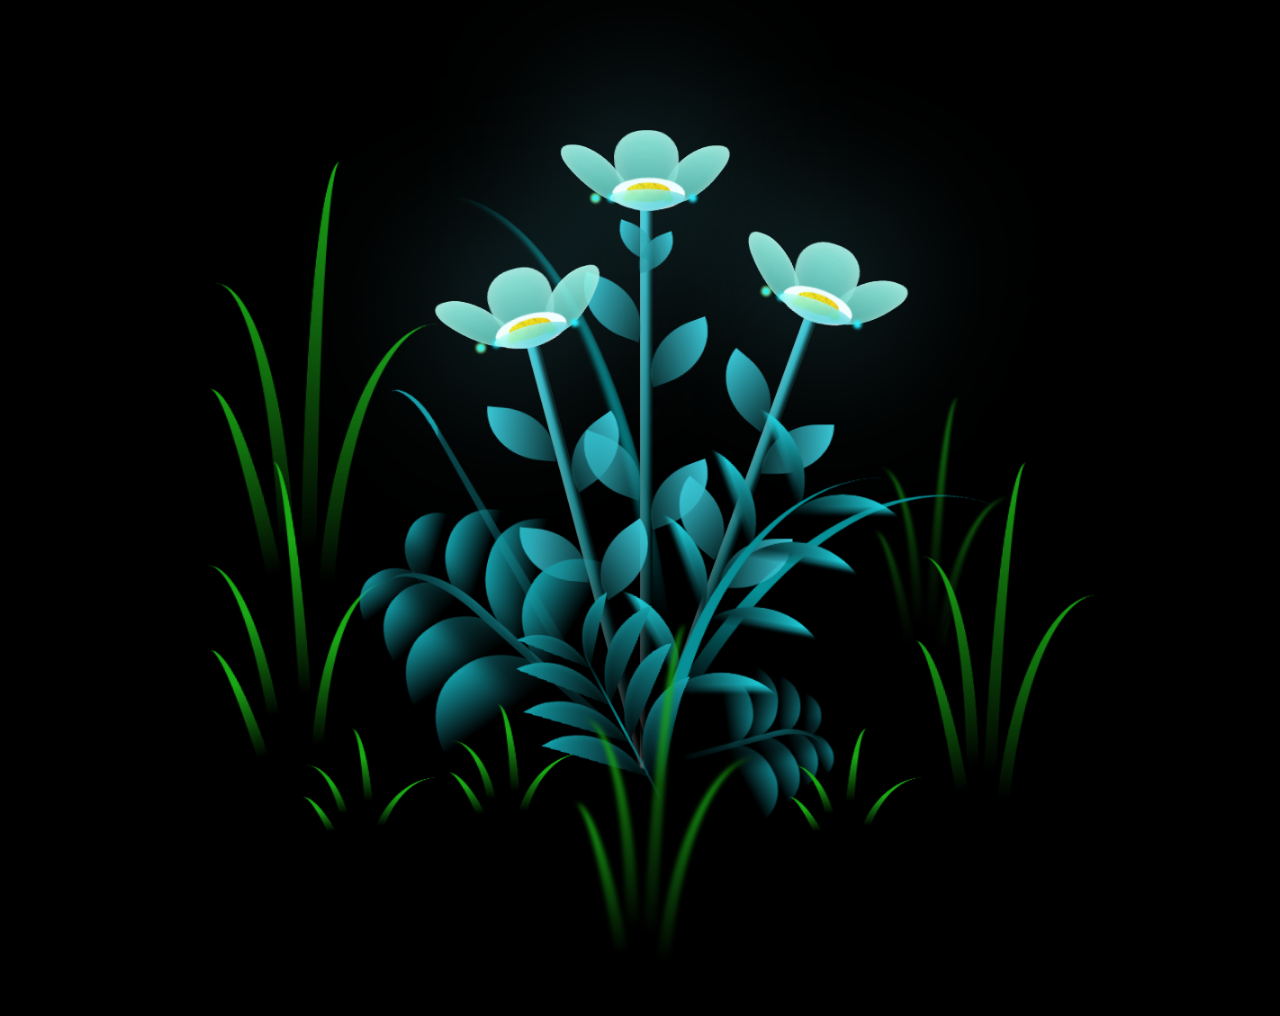
==== index.html @ 43395704 "Add files via upload" ====
<!DOCTYPE html>
<html lang="en">
<head>
    <meta charset="UTF-8">
    <meta http-equiv="X-UA-Compatible" content="IE=edge">
    <meta name="viewport" content="width=device-width, initial-scale=1.0">
    <link rel="stylesheet" href="style.css">
    <script src="main.js" type="text/javascript"></script><title>Flowers</title>
</head>
    
<body class="not-loaded">
    <div class="night"></div>
    <div class="flowers">
      <div class="flower flower--1">
        <div class="flower__leafs flower__leafs--1">
          <div class="flower__leaf flower__leaf--1"></div>
          <div class="flower__leaf flower__leaf--2"></div>
          <div class="flower__leaf flower__leaf--3"></div>
          <div class="flower__leaf flower__leaf--4"></div>
          <div class="flower__white-circle"></div>
  
          <div class="flower__light flower__light--1"></div>
          <div class="flower__light flower__light--2"></div>
          <div class="flower__light flower__light--3"></div>
          <div class="flower__light flower__light--4"></div>
          <div class="flower__light flower__light--5"></div>
          <div class="flower__light flower__light--6"></div>
          <div class="flower__light flower__light--7"></div>
          <div class="flower__light flower__light--8"></div>
  
        </div>
        <div class="flower__line">
          <div class="flower__line__leaf flower__line__leaf--1"></div>
          <div class="flower__line__leaf flower__line__leaf--2"></div>
          <div class="flower__line__leaf flower__line__leaf--3"></div>
          <div class="flower__line__leaf flower__line__leaf--4"></div>
          <div class="flower__line__leaf flower__line__leaf--5"></div>
          <div class="flower__line__leaf flower__line__leaf--6"></div>
        </div>
      </div>
  
      <div class="flower flower--2">
        <div class="flower__leafs flower__leafs--2">
          <div class="flower__leaf flower__leaf--1"></div>
          <div class="flower__leaf flower__leaf--2"></div>
          <div class="flower__leaf flower__leaf--3"></div>
          <div class="flower__leaf flower__leaf--4"></div>
          <div class="flower__white-circle"></div>
  
          <div class="flower__light flower__light--1"></div>
          <div class="flower__light flower__light--2"></div>
          <div class="flower__light flower__light--3"></div>
          <div class="flower__light flower__light--4"></div>
          <div class="flower__light flower__light--5"></div>
          <div class="flower__light flower__light--6"></div>
          <div class="flower__light flower__light--7"></div>
          <div class="flower__light flower__light--8"></div>
  
        </div>
        <div class="flower__line">
          <div class="flower__line__leaf flower__line__leaf--1"></div>
          <div class="flower__line__leaf flower__line__leaf--2"></div>
          <div class="flower__line__leaf flower__line__leaf--3"></div>
          <div class="flower__line__leaf flower__line__leaf--4"></div>
        </div>
      </div>
  
      <div class="flower flower--3">
        <div class="flower__leafs flower__leafs--3">
          <div class="flower__leaf flower__leaf--1"></div>
          <div class="flower__leaf flower__leaf--2"></div>
          <div class="flower__leaf flower__leaf--3"></div>
          <div class="flower__leaf flower__leaf--4"></div>
          <div class="flower__white-circle"></div>
  
          <div class="flower__light flower__light--1"></div>
          <div class="flower__light flower__light--2"></div>
          <div class="flower__light flower__light--3"></div>
          <div class="flower__light flower__light--4"></div>
          <div class="flower__light flower__light--5"></div>
          <div class="flower__light flower__light--6"></div>
          <div class="flower__light flower__light--7"></div>
          <div class="flower__light flower__light--8"></div>
  
        </div>
        <div class="flower__line">
          <div class="flower__line__leaf flower__line__leaf--1"></div>
          <div class="flower__line__leaf flower__line__leaf--2"></div>
          <div class="flower__line__leaf flower__line__leaf--3"></div>
          <div class="flower__line__leaf flower__line__leaf--4"></div>
        </div>
      </div>
  
      <div class="grow-ans" style="--d:1.2s">
        <div class="flower__g-long">
          <div class="flower__g-long__top"></div>
          <div class="flower__g-long__bottom"></div>
        </div>
      </div>
  
      <div class="growing-grass">
        <div class="flower__grass flower__grass--1">
          <div class="flower__grass--top"></div>
          <div class="flower__grass--bottom"></div>
          <div class="flower__grass__leaf flower__grass__leaf--1"></div>
          <div class="flower__grass__leaf flower__grass__leaf--2"></div>
          <div class="flower__grass__leaf flower__grass__leaf--3"></div>
          <div class="flower__grass__leaf flower__grass__leaf--4"></div>
          <div class="flower__grass__leaf flower__grass__leaf--5"></div>
          <div class="flower__grass__leaf flower__grass__leaf--6"></div>
          <div class="flower__grass__leaf flower__grass__leaf--7"></div>
          <div class="flower__grass__leaf flower__grass__leaf--8"></div>
          <div class="flower__grass__overlay"></div>
        </div>
      </div>
  
      <div class="growing-grass">
        <div class="flower__grass flower__grass--2">
          <div class="flower__grass--top"></div>
          <div class="flower__grass--bottom"></div>
          <div class="flower__grass__leaf flower__grass__leaf--1"></div>
          <div class="flower__grass__leaf flower__grass__leaf--2"></div>
          <div class="flower__grass__leaf flower__grass__leaf--3"></div>
          <div class="flower__grass__leaf flower__grass__leaf--4"></div>
          <div class="flower__grass__leaf flower__grass__leaf--5"></div>
          <div class="flower__grass__leaf flower__grass__leaf--6"></div>
          <div class="flower__grass__leaf flower__grass__leaf--7"></div>
          <div class="flower__grass__leaf flower__grass__leaf--8"></div>
          <div class="flower__grass__overlay"></div>
        </div>
      </div>
  
      <div class="grow-ans" style="--d:2.4s">
        <div class="flower__g-right flower__g-right--1">
          <div class="leaf"></div>
        </div>
      </div>
  
      <div class="grow-ans" style="--d:2.8s">
        <div class="flower__g-right flower__g-right--2">
          <div class="leaf"></div>
        </div>
      </div>
  
      <div class="grow-ans" style="--d:2.8s">
        <div class="flower__g-front">
          <div class="flower__g-front__leaf-wrapper flower__g-front__leaf-wrapper--1">
            <div class="flower__g-front__leaf"></div>
          </div>
          <div class="flower__g-front__leaf-wrapper flower__g-front__leaf-wrapper--2">
            <div class="flower__g-front__leaf"></div>
          </div>
          <div class="flower__g-front__leaf-wrapper flower__g-front__leaf-wrapper--3">
            <div class="flower__g-front__leaf"></div>
          </div>
          <div class="flower__g-front__leaf-wrapper flower__g-front__leaf-wrapper--4">
            <div class="flower__g-front__leaf"></div>
          </div>
          <div class="flower__g-front__leaf-wrapper flower__g-front__leaf-wrapper--5">
            <div class="flower__g-front__leaf"></div>
          </div>
          <div class="flower__g-front__leaf-wrapper flower__g-front__leaf-wrapper--6">
            <div class="flower__g-front__leaf"></div>
          </div>
          <div class="flower__g-front__leaf-wrapper flower__g-front__leaf-wrapper--7">
            <div class="flower__g-front__leaf"></div>
          </div>
          <div class="flower__g-front__leaf-wrapper flower__g-front__leaf-wrapper--8">
            <div class="flower__g-front__leaf"></div>
          </div>
          <div class="flower__g-front__line"></div>
        </div>
      </div>
  
      <div class="grow-ans" style="--d:3.2s">
        <div class="flower__g-fr">
          <div class="leaf"></div>
          <div class="flower__g-fr__leaf flower__g-fr__leaf--1"></div>
          <div class="flower__g-fr__leaf flower__g-fr__leaf--2"></div>
          <div class="flower__g-fr__leaf flower__g-fr__leaf--3"></div>
          <div class="flower__g-fr__leaf flower__g-fr__leaf--4"></div>
          <div class="flower__g-fr__leaf flower__g-fr__leaf--5"></div>
          <div class="flower__g-fr__leaf flower__g-fr__leaf--6"></div>
          <div class="flower__g-fr__leaf flower__g-fr__leaf--7"></div>
          <div class="flower__g-fr__leaf flower__g-fr__leaf--8"></div>
        </div>
      </div>
  
      <div class="long-g long-g--0">
        <div class="grow-ans" style="--d:3s">
          <div class="leaf leaf--0"></div>
        </div>
        <div class="grow-ans" style="--d:2.2s">
          <div class="leaf leaf--1"></div>
        </div>
        <div class="grow-ans" style="--d:3.4s">
          <div class="leaf leaf--2"></div>
        </div>
        <div class="grow-ans" style="--d:3.6s">
          <div class="leaf leaf--3"></div>
        </div>
      </div>
  
      <div class="long-g long-g--1">
        <div class="grow-ans" style="--d:3.6s">
          <div class="leaf leaf--0"></div>
        </div>
        <div class="grow-ans" style="--d:3.8s">
          <div class="leaf leaf--1"></div>
        </div>
        <div class="grow-ans" style="--d:4s">
          <div class="leaf leaf--2"></div>
        </div>
        <div class="grow-ans" style="--d:4.2s">
          <div class="leaf leaf--3"></div>
        </div>
      </div>
  
      <div class="long-g long-g--2">
        <div class="grow-ans" style="--d:4s">
          <div class="leaf leaf--0"></div>
        </div>
        <div class="grow-ans" style="--d:4.2s">
          <div class="leaf leaf--1"></div>
        </div>
        <div class="grow-ans" style="--d:4.4s">
          <div class="leaf leaf--2"></div>
        </div>
        <div class="grow-ans" style="--d:4.6s">
          <div class="leaf leaf--3"></div>
        </div>
      </div>
  
      <div class="long-g long-g--3">
        <div class="grow-ans" style="--d:4s">
          <div class="leaf leaf--0"></div>
        </div>
        <div class="grow-ans" style="--d:4.2s">
          <div class="leaf leaf--1"></div>
        </div>
        <div class="grow-ans" style="--d:3s">
          <div class="leaf leaf--2"></div>
        </div>
        <div class="grow-ans" style="--d:3.6s">
          <div class="leaf leaf--3"></div>
        </div>
      </div>
  
      <div class="long-g long-g--4">
        <div class="grow-ans" style="--d:4s">
          <div class="leaf leaf--0"></div>
        </div>
        <div class="grow-ans" style="--d:4.2s">
          <div class="leaf leaf--1"></div>
        </div>
        <div class="grow-ans" style="--d:3s">
          <div class="leaf leaf--2"></div>
        </div>
        <div class="grow-ans" style="--d:3.6s">
          <div class="leaf leaf--3"></div>
        </div>
      </div>
  
      <div class="long-g long-g--5">
        <div class="grow-ans" style="--d:4s">
          <div class="leaf leaf--0"></div>
        </div>
        <div class="grow-ans" style="--d:4.2s">
          <div class="leaf leaf--1"></div>
        </div>
        <div class="grow-ans" style="--d:3s">
          <div class="leaf leaf--2"></div>
        </div>
        <div class="grow-ans" style="--d:3.6s">
          <div class="leaf leaf--3"></div>
        </div>
      </div>
  
      <div class="long-g long-g--6">
        <div class="grow-ans" style="--d:4.2s">
          <div class="leaf leaf--0"></div>
        </div>
        <div class="grow-ans" style="--d:4.4s">
          <div class="leaf leaf--1"></div>
        </div>
        <div class="grow-ans" style="--d:4.6s">
          <div class="leaf leaf--2"></div>
        </div>
        <div class="grow-ans" style="--d:4.8s">
          <div class="leaf leaf--3"></div>
        </div>
      </div>
  
      <div class="long-g long-g--7">
        <div class="grow-ans" style="--d:3s">
          <div class="leaf leaf--0"></div>
        </div>
        <div class="grow-ans" style="--d:3.2s">
          <div class="leaf leaf--1"></div>
        </div>
        <div class="grow-ans" style="--d:3.5s">
          <div class="leaf leaf--2"></div>
        </div>
        <div class="grow-ans" style="--d:3.6s">
          <div class="leaf leaf--3"></div>
        </div>
      </div>
    </div>
</body>
</html>
---- style.css ----
*, *::after, *::before {
    padding: 0;
    margin: 0;
    box-sizing: border-box;
}
:root {
    --dark-color: #000;
}
body {
    display: flex;
    align-items: flex-end;
    justify-content: center;
    min-height: 100vh;
    background-color: var(--dark-color);
    overflow: hidden;
    perspective: 1000px;
    padding: 50px 0px;
}
.night {
    position: fixed;
    left: 50%;
    top: 0;
    transform: translateX(-50%);
    width: 100%;
    height: 100%;
    filter: blur(0.1vmin);
}
.flowers {
    position: relative;
    transform: scale(0.9);
}
.flower {
    position: absolute;
    bottom: 10vmin;
    transform-origin: bottom center;
    z-index: 10;
    --fl-speed: 0.8s;
}
.flower--1 {
    animation: moving-flower-1 4s linear infinite;
}
.flower--1 .flower__line {
    height: 70vmin;
    animation-delay: 0.3s;
}
.flower--1 .flower__line__leaf--1 {
    animation: blooming-leaf-right var(--fl-speed) 1.6s backwards;
}
.flower--1 .flower__line__leaf--2 {
    animation: blooming-leaf-right var(--fl-speed) 1.4s backwards;
}
.flower--1 .flower__line__leaf--3 {
    animation: blooming-leaf-left var(--fl-speed) 1.2s backwards;
}
.flower--1 .flower__line__leaf--4 {
    animation: blooming-leaf-left var(--fl-speed) 1s backwards;
}
.flower--1 .flower__line__leaf--5 {
    animation: blooming-leaf-right var(--fl-speed) 1.8s backwards;
}
.flower--1 .flower__line__leaf--6 {
    animation: blooming-leaf-left var(--fl-speed) 2s backwards;
}
.flower--2 {
    left: 50%;
    transform: rotate(20deg);
    animation: moving-flower-2 4s linear infinite;
}
.flower--2 .flower__line {
    height: 60vmin;
    animation-delay: 0.6s;
}
.flower--2 .flower__line__leaf--1 {
    animation: blooming-leaf-right var(--fl-speed) 1.9s backwards;
}
.flower--2 .flower__line__leaf--2 {
    animation: blooming-leaf-right var(--fl-speed) 1.7s backwards;
}
.flower--2 .flower__line__leaf--3 {
    animation: blooming-leaf-left var(--fl-speed) 1.5s backwards;
}
.flower--2 .flower__line__leaf--4 {
    animation: blooming-leaf-left var(--fl-speed) 1.3s backwards;
}
.flower--3 {
    left: 50%;
    transform: rotate(-15deg);
    animation: moving-flower-3 4s linear infinite;
}
.flower--3 .flower__line {
    animation-delay: 0.9s;
}
.flower--3 .flower__line__leaf--1 {
    animation: blooming-leaf-right var(--fl-speed) 2.5s backwards;
}
.flower--3 .flower__line__leaf--2 {
    animation: blooming-leaf-right var(--fl-speed) 2.3s backwards;
}
.flower--3 .flower__line__leaf--3 {
    animation: blooming-leaf-left var(--fl-speed) 2.1s backwards;
}
.flower--3 .flower__line__leaf--4 {
    animation: blooming-leaf-left var(--fl-speed) 1.9s backwards;
}
.flower__leafs {
    position: relative;
    animation: blooming-flower 2s backwards;
}
.flower__leafs--1 {
    animation-delay: 1.1s;
}
.flower__leafs--2 {
    animation-delay: 1.4s;
}
.flower__leafs--3 {
    animation-delay: 1.7s;
}
.flower__leafs::after {
    content: "";
    position: absolute;
    left: 0;
    top: 0;
    transform: translate(-50%, -100%);
    width: 8vmin;
    height: 8vmin;
    background-color: #6bf0ff;
    filter: blur(10vmin);
}
.flower__leaf {
    position: absolute;
    bottom: 0;
    left: 50%;
    width: 8vmin;
    height: 11vmin;
    border-radius: 51% 49% 47% 53% / 44% 45% 55% 69%;
    background-color: #a7ffee;
    background-image: linear-gradient(to top, #54b8aa, #a7ffee);
    transform-origin: bottom center;
    opacity: 0.9;
    box-shadow: inset 0 0 2vmin rgba(255, 255, 255, 0.5);
}
.flower__leaf--1 {
    transform: translate(-10%, 1%) rotateY(40deg) rotateX(-50deg);
}
.flower__leaf--2 {
    transform: translate(-50%, -4%) rotateX(40deg);
}
.flower__leaf--3 {
    transform: translate(-90%, 0%) rotateY(45deg) rotateX(50deg);
}
.flower__leaf--4 {
    width: 8vmin;
    height: 8vmin;
    transform-origin: bottom left;
    border-radius: 4vmin 10vmin 4vmin 4vmin;
    transform: translate(0%, 18%) rotateX(70deg) rotate(-43deg);
    background-image: linear-gradient(to top, #39c6d6, #a7ffee);
    z-index: 1;
    opacity: 0.8;
}
.flower__white-circle {
    position: absolute;
    left: -3.5vmin;
    top: -3vmin;
    width: 9vmin;
    height: 4vmin;
    border-radius: 50%;
    background-color: #fff;
}
.flower__white-circle::after {
    content: "";
    position: absolute;
    left: 50%;
    top: 45%;
    transform: translate(-50%, -50%);
    width: 60%;
    height: 60%;
    border-radius: inherit;
    background-image: repeating-linear-gradient(300deg, rgba(0, 0, 0, 0.03) 0px, rgba(0, 0, 0, 0.03) 1px, transparent 1px, transparent 12px), repeating-linear-gradient(45deg, rgba(0, 0, 0, 0.03) 0px, rgba(0, 0, 0, 0.03) 1px, transparent 1px, transparent 12px), repeating-linear-gradient(67.5deg, rgba(0, 0, 0, 0.03) 0px, rgba(0, 0, 0, 0.03) 1px, transparent 1px, transparent 12px), repeating-linear-gradient(135deg, rgba(0, 0, 0, 0.03) 0px, rgba(0, 0, 0, 0.03) 1px, transparent 1px, transparent 12px), repeating-linear-gradient(45deg, rgba(0, 0, 0, 0.03) 0px, rgba(0, 0, 0, 0.03) 1px, transparent 1px, transparent 12px), repeating-linear-gradient(112.5deg, rgba(0, 0, 0, 0.03) 0px, rgba(0, 0, 0, 0.03) 1px, transparent 1px, transparent 12px), repeating-linear-gradient(112.5deg, rgba(0, 0, 0, 0.03) 0px, rgba(0, 0, 0, 0.03) 1px, transparent 1px, transparent 12px), repeating-linear-gradient(45deg, rgba(0, 0, 0, 0.03) 0px, rgba(0, 0, 0, 0.03) 1px, transparent 1px, transparent 12px), repeating-linear-gradient(22.5deg, rgba(0, 0, 0, 0.03) 0px, rgba(0, 0, 0, 0.03) 1px, transparent 1px, transparent 12px), repeating-linear-gradient(45deg, rgba(0, 0, 0, 0.03) 0px, rgba(0, 0, 0, 0.03) 1px, transparent 1px, transparent 12px), repeating-linear-gradient(22.5deg, rgba(0, 0, 0, 0.03) 0px, rgba(0, 0, 0, 0.03) 1px, transparent 1px, transparent 12px), repeating-linear-gradient(135deg, rgba(0, 0, 0, 0.03) 0px, rgba(0, 0, 0, 0.03) 1px, transparent 1px, transparent 12px), repeating-linear-gradient(157.5deg, rgba(0, 0, 0, 0.03) 0px, rgba(0, 0, 0, 0.03) 1px, transparent 1px, transparent 12px), repeating-linear-gradient(67.5deg, rgba(0, 0, 0, 0.03) 0px, rgba(0, 0, 0, 0.03) 1px, transparent 1px, transparent 12px), repeating-linear-gradient(67.5deg, rgba(0, 0, 0, 0.03) 0px, rgba(0, 0, 0, 0.03) 1px, transparent 1px, transparent 12px), linear-gradient(90deg, #ffeb12, #ffce00);
}
.flower__line {
    height: 55vmin;
    width: 1.5vmin;
    background-image: linear-gradient(to left, #000, transparent, rgba(255, 255, 255, 0.2)), linear-gradient(to top, transparent 10%, #14757a, #39c6d6);
    box-shadow: inset 0 0 2px rgba(0, 0, 0, 0.5);
    animation: grow-flower-tree 4s backwards;
}
.flower__line__leaf {
    --w: 7vmin;
    --h: calc(var(--w) + 2vmin);
    position: absolute;
    top: 20%;
    left: 90%;
    width: var(--w);
    height: var(--h);
    border-top-right-radius: var(--h);
    border-bottom-left-radius: var(--h);
    background-image: linear-gradient(to top, rgba(20, 117, 122, 0.4), #39c6d6);
}
.flower__line__leaf--1 {
    transform: rotate(70deg) rotateY(30deg);
}
.flower__line__leaf--2 {
    top: 45%;
    transform: rotate(70deg) rotateY(30deg);
}
.flower__line__leaf--3, .flower__line__leaf--4, .flower__line__leaf--6 {
    border-top-right-radius: 0;
    border-bottom-left-radius: 0;
    border-top-left-radius: var(--h);
    border-bottom-right-radius: var(--h);
    left: -460%;
    top: 12%;
    transform: rotate(-70deg) rotateY(30deg);
}
.flower__line__leaf--4 {
    top: 40%;
}
.flower__line__leaf--5 {
    top: 0;
    transform-origin: left;
    transform: rotate(70deg) rotateY(30deg) scale(0.6);
}
.flower__line__leaf--6 {
    top: -2%;
    left: -450%;
    transform-origin: right;
    transform: rotate(-70deg) rotateY(30deg) scale(0.6);
}
.flower__light {
    position: absolute;
    bottom: 0vmin;
    width: 1vmin;
    height: 1vmin;
    background-color: #fffb00;
    border-radius: 50%;
    filter: blur(0.2vmin);
    animation: light-ans 4s linear infinite backwards;
}
.flower__light:nth-child(odd) {
    background-color: #23f0ff;
}
.flower__light--1 {
    left: -2vmin;
    animation-delay: 1s;
}
.flower__light--2 {
    left: 3vmin;
    animation-delay: 0.5s;
}
.flower__light--3 {
    left: -6vmin;
    animation-delay: 0.3s;
}
.flower__light--4 {
    left: 6vmin;
    animation-delay: 0.9s;
}
.flower__light--5 {
    left: -1vmin;
    animation-delay: 1.5s;
}
.flower__light--6 {
    left: -4vmin;
    animation-delay: 3s;
}
.flower__light--7 {
    left: 3vmin;
    animation-delay: 2s;
}
.flower__light--8 {
    left: -6vmin;
    animation-delay: 3.5s;
}
.flower__grass {
    --c: #159faa;
    --line-w: 1.5vmin;
    position: absolute;
    bottom: 12vmin;
    left: -7vmin;
    display: flex;
    flex-direction: column;
    align-items: flex-end;
    z-index: 20;
    transform-origin: bottom center;
    transform: rotate(-48deg) rotateY(40deg);
}
.flower__grass--1 {
    animation: moving-grass 2s linear infinite;
}
.flower__grass--2 {
    left: 2vmin;
    bottom: 10vmin;
    transform: scale(0.5) rotate(75deg) rotateX(10deg) rotateY(-200deg);
    opacity: 0.8;
    z-index: 0;
    animation: moving-grass--2 1.5s linear infinite;
}
.flower__grass--top {
    width: 7vmin;
    height: 10vmin;
    border-top-right-radius: 100%;
    border-right: var(--line-w) solid var(--c);
    transform-origin: bottom center;
    transform: rotate(-2deg);
}
.flower__grass--bottom {
    margin-top: -2px;
    width: var(--line-w);
    height: 25vmin;
    background-image: linear-gradient(to top, transparent, var(--c));
}
.flower__grass__leaf {
    --size: 10vmin;
    position: absolute;
    width: calc(var(--size) * 2.1);
    height: var(--size);
    border-top-left-radius: var(--size);
    border-top-right-radius: var(--size);
    background-image: linear-gradient(to top, transparent, transparent 30%, var(--c));
    z-index: 100;
}
.flower__grass__leaf--1 {
    top: -6%;
    left: 30%;
    --size: 6vmin;
    transform: rotate(-20deg);
    animation: growing-grass-ans--1 2s 2.6s backwards;
}
@keyframes growing-grass-ans--1 {
    0% {
        transform-origin: bottom left;
        transform: rotate(-20deg) scale(0);
   }
}
.flower__grass__leaf--2 {
    top: -5%;
    left: -110%;
    --size: 6vmin;
    transform: rotate(10deg);
    animation: growing-grass-ans--2 2s 2.4s linear backwards;
}
@keyframes growing-grass-ans--2 {
    0% {
        transform-origin: bottom right;
        transform: rotate(10deg) scale(0);
   }
}
.flower__grass__leaf--3 {
    top: 5%;
    left: 60%;
    --size: 8vmin;
    transform: rotate(-18deg) rotateX(-20deg);
    animation: growing-grass-ans--3 2s 2.2s linear backwards;
}
@keyframes growing-grass-ans--3 {
    0% {
        transform-origin: bottom left;
        transform: rotate(-18deg) rotateX(-20deg) scale(0);
   }
}
.flower__grass__leaf--4 {
    top: 6%;
    left: -135%;
    --size: 8vmin;
    transform: rotate(2deg);
    animation: growing-grass-ans--4 2s 2s linear backwards;
}
@keyframes growing-grass-ans--4 {
    0% {
        transform-origin: bottom right;
        transform: rotate(2deg) scale(0);
   }
}
.flower__grass__leaf--5 {
    top: 20%;
    left: 60%;
    --size: 10vmin;
    transform: rotate(-24deg) rotateX(-20deg);
    animation: growing-grass-ans--5 2s 1.8s linear backwards;
}
@keyframes growing-grass-ans--5 {
    0% {
        transform-origin: bottom left;
        transform: rotate(-24deg) rotateX(-20deg) scale(0);
   }
}
.flower__grass__leaf--6 {
    top: 22%;
    left: -180%;
    --size: 10vmin;
    transform: rotate(10deg);
    animation: growing-grass-ans--6 2s 1.6s linear backwards;
}
@keyframes growing-grass-ans--6 {
    0% {
        transform-origin: bottom right;
        transform: rotate(10deg) scale(0);
   }
}
.flower__grass__leaf--7 {
    top: 39%;
    left: 70%;
    --size: 10vmin;
    transform: rotate(-10deg);
    animation: growing-grass-ans--7 2s 1.4s linear backwards;
}
@keyframes growing-grass-ans--7 {
    0% {
        transform-origin: bottom left;
        transform: rotate(-10deg) scale(0);
   }
}
.flower__grass__leaf--8 {
    top: 40%;
    left: -215%;
    --size: 11vmin;
    transform: rotate(10deg);
    animation: growing-grass-ans--8 2s 1.2s linear backwards;
}
@keyframes growing-grass-ans--8 {
    0% {
        transform-origin: bottom right;
        transform: rotate(10deg) scale(0);
   }
}
.flower__grass__overlay {
    position: absolute;
    top: -10%;
    right: 0%;
    width: 100%;
    height: 100%;
    background-color: rgba(0, 0, 0, 0.6);
    filter: blur(1.5vmin);
    z-index: 100;
}
.flower__g-long {
    --w: 2vmin;
    --h: 6vmin;
    --c: #159faa;
    position: absolute;
    bottom: 10vmin;
    left: -3vmin;
    transform-origin: bottom center;
    transform: rotate(-30deg) rotateY(-20deg);
    display: flex;
    flex-direction: column;
    align-items: flex-end;
    animation: flower-g-long-ans 3s linear infinite;
}
@keyframes flower-g-long-ans {
    0%, 100% {
        transform: rotate(-30deg) rotateY(-20deg);
   }
    50% {
        transform: rotate(-32deg) rotateY(-20deg);
   }
}
.flower__g-long__top {
    top: calc(var(--h) * -1);
    width: calc(var(--w) + 1vmin);
    height: var(--h);
    border-top-right-radius: 100%;
    border-right: 0.7vmin solid var(--c);
    transform: translate(-0.7vmin, 1vmin);
}
.flower__g-long__bottom {
    width: var(--w);
    height: 50vmin;
    transform-origin: bottom center;
    background-image: linear-gradient(to top, transparent 30%, var(--c));
    box-shadow: inset 0 0 2px rgba(0, 0, 0, 0.5);
    clip-path: polygon(35% 0, 65% 1%, 100% 100%, 0% 100%);
}
.flower__g-right {
    position: absolute;
    bottom: 6vmin;
    left: -2vmin;
    transform-origin: bottom left;
    transform: rotate(20deg);
}
.flower__g-right .leaf {
    width: 30vmin;
    height: 50vmin;
    border-top-left-radius: 100%;
    border-left: 2vmin solid #079097;
    background-image: linear-gradient(to bottom, transparent, var(--dark-color) 60%);
    -webkit-mask-image: linear-gradient(to top, transparent 30%, #079097 60%);
}
.flower__g-right--1 {
    animation: flower-g-right-ans 2.5s linear infinite;
}
.flower__g-right--2 {
    left: 5vmin;
    transform: rotateY(-180deg);
    animation: flower-g-right-ans--2 3s linear infinite;
}
.flower__g-right--2 .leaf {
    height: 75vmin;
    filter: blur(0.3vmin);
    opacity: 0.8;
}
@keyframes flower-g-right-ans {
    0%, 100% {
        transform: rotate(20deg);
   }
    50% {
        transform: rotate(24deg) rotateX(-20deg);
   }
}
@keyframes flower-g-right-ans--2 {
    0%, 100% {
        transform: rotateY(-180deg) rotate(0deg) rotateX(-20deg);
   }
    50% {
        transform: rotateY(-180deg) rotate(6deg) rotateX(-20deg);
   }
}
.flower__g-front {
    position: absolute;
    bottom: 6vmin;
    left: 2.5vmin;
    z-index: 100;
    transform-origin: bottom center;
    transform: rotate(-28deg) rotateY(30deg) scale(1.04);
    animation: flower__g-front-ans 2s linear infinite;
}
@keyframes flower__g-front-ans {
    0%, 100% {
        transform: rotate(-28deg) rotateY(30deg) scale(1.04);
   }
    50% {
        transform: rotate(-35deg) rotateY(40deg) scale(1.04);
   }
}
.flower__g-front__line {
    width: 0.3vmin;
    height: 20vmin;
    background-image: linear-gradient(to top, transparent, #079097, transparent 100%);
    position: relative;
}
.flower__g-front__leaf-wrapper {
    position: absolute;
    top: 0;
    left: 0;
    transform-origin: bottom left;
    transform: rotate(10deg);
}
.flower__g-front__leaf-wrapper:nth-child(even) {
    left: 0vmin;
    transform: rotateY(-180deg) rotate(5deg);
    animation: flower__g-front__leaf-left-ans 1s ease-in backwards;
}
.flower__g-front__leaf-wrapper:nth-child(odd) {
    animation: flower__g-front__leaf-ans 1s ease-in backwards;
}
.flower__g-front__leaf-wrapper--1 {
    top: -8vmin;
    transform: scale(0.7);
    animation: flower__g-front__leaf-ans 1s 5.5s ease-in backwards !important;
}
.flower__g-front__leaf-wrapper--2 {
    top: -8vmin;
    transform: rotateY(-180deg) scale(0.7) !important;
    animation: flower__g-front__leaf-left-ans-2 1s 4.6s ease-in backwards !important;
}
.flower__g-front__leaf-wrapper--3 {
    top: -3vmin;
    animation: flower__g-front__leaf-ans 1s 4.6s ease-in backwards;
}
.flower__g-front__leaf-wrapper--4 {
    top: -3vmin;
    transform: rotateY(-180deg) scale(0.9) !important;
    animation: flower__g-front__leaf-left-ans-2 1s 4.6s ease-in backwards !important;
}
@keyframes flower__g-front__leaf-left-ans-2 {
    0% {
        transform: rotateY(-180deg) scale(0);
   }
}
.flower__g-front__leaf-wrapper--5, .flower__g-front__leaf-wrapper--6 {
    top: 2vmin;
}
.flower__g-front__leaf-wrapper--7, .flower__g-front__leaf-wrapper--8 {
    top: 6.5vmin;
}
.flower__g-front__leaf-wrapper--2 {
    animation-delay: 5.2s !important;
}
.flower__g-front__leaf-wrapper--3 {
    animation-delay: 4.9s !important;
}
.flower__g-front__leaf-wrapper--5 {
    animation-delay: 4.3s !important;
}
.flower__g-front__leaf-wrapper--6 {
    animation-delay: 4.1s !important;
}
.flower__g-front__leaf-wrapper--7 {
    animation-delay: 3.8s !important;
}
.flower__g-front__leaf-wrapper--8 {
    animation-delay: 3.5s !important;
}
@keyframes flower__g-front__leaf-ans {
    0% {
        transform: rotate(10deg) scale(0);
   }
}
@keyframes flower__g-front__leaf-left-ans {
    0% {
        transform: rotateY(-180deg) rotate(5deg) scale(0);
   }
}
.flower__g-front__leaf {
    width: 10vmin;
    height: 10vmin;
    border-radius: 100% 0% 0% 100% / 100% 100% 0% 0%;
    box-shadow: inset 0 2px 1vmin rgba(44, 238, 252, 0.2);
    background-image: linear-gradient(to bottom left, transparent, var(--dark-color)), linear-gradient(to bottom right, #159faa 50%, transparent 50%, transparent);
    -webkit-mask-image: linear-gradient(to bottom right, #159faa 50%, transparent 50%, transparent);
    mask-image: linear-gradient(to bottom right, #159faa 50%, transparent 50%, transparent);
}
.flower__g-fr {
    position: absolute;
    bottom: -4vmin;
    left: vmin;
    transform-origin: bottom left;
    z-index: 10;
    animation: flower__g-fr-ans 2s linear infinite;
}
@keyframes flower__g-fr-ans {
    0%, 100% {
        transform: rotate(2deg);
   }
    50% {
        transform: rotate(4deg);
   }
}
.flower__g-fr .leaf {
    width: 30vmin;
    height: 50vmin;
    border-top-left-radius: 100%;
    border-left: 2vmin solid #079097;
    -webkit-mask-image: linear-gradient(to top, transparent 25%, #079097 50%);
    position: relative;
    z-index: 1;
}
.flower__g-fr__leaf {
    position: absolute;
    top: 0;
    left: 0;
    width: 10vmin;
    height: 10vmin;
    border-radius: 100% 0% 0% 100% / 100% 100% 0% 0%;
    box-shadow: inset 0 2px 1vmin rgba(44, 238, 252, 0.2);
    background-image: linear-gradient(to bottom left, transparent, var(--dark-color) 98%), linear-gradient(to bottom right, #23f0ff 45%, transparent 50%, transparent);
    -webkit-mask-image: linear-gradient(135deg, #159faa 40%, transparent 50%, transparent);
}
.flower__g-fr__leaf--1 {
    left: 20vmin;
    transform: rotate(45deg);
    animation: flower__g-fr-leaft-ans-1 0.5s 5.2s linear backwards;
}
@keyframes flower__g-fr-leaft-ans-1 {
    0% {
        transform-origin: left;
        transform: rotate(45deg) scale(0);
   }
}
.flower__g-fr__leaf--2 {
    left: 12vmin;
    top: -7vmin;
    transform: rotate(25deg) rotateY(-180deg);
    animation: flower__g-fr-leaft-ans-6 0.5s 5s linear backwards;
}
.flower__g-fr__leaf--3 {
    left: 15vmin;
    top: 6vmin;
    transform: rotate(55deg);
    animation: flower__g-fr-leaft-ans-5 0.5s 4.8s linear backwards;
}
.flower__g-fr__leaf--4 {
    left: 6vmin;
    top: -2vmin;
    transform: rotate(25deg) rotateY(-180deg);
    animation: flower__g-fr-leaft-ans-6 0.5s 4.6s linear backwards;
}
.flower__g-fr__leaf--5 {
    left: 10vmin;
    top: 14vmin;
    transform: rotate(55deg);
    animation: flower__g-fr-leaft-ans-5 0.5s 4.4s linear backwards;
}
@keyframes flower__g-fr-leaft-ans-5 {
    0% {
        transform-origin: left;
        transform: rotate(55deg) scale(0);
   }
}
.flower__g-fr__leaf--6 {
    left: 0vmin;
    top: 6vmin;
    transform: rotate(25deg) rotateY(-180deg);
    animation: flower__g-fr-leaft-ans-6 0.5s 4.2s linear backwards;
}
@keyframes flower__g-fr-leaft-ans-6 {
    0% {
        transform-origin: right;
        transform: rotate(25deg) rotateY(-180deg) scale(0);
   }
}
.flower__g-fr__leaf--7 {
    left: 5vmin;
    top: 22vmin;
    transform: rotate(45deg);
    animation: flower__g-fr-leaft-ans-7 0.5s 4s linear backwards;
}
@keyframes flower__g-fr-leaft-ans-7 {
    0% {
        transform-origin: left;
        transform: rotate(45deg) scale(0);
   }
}
.flower__g-fr__leaf--8 {
    left: -4vmin;
    top: 15vmin;
    transform: rotate(15deg) rotateY(-180deg);
    animation: flower__g-fr-leaft-ans-8 0.5s 3.8s linear backwards;
}
@keyframes flower__g-fr-leaft-ans-8 {
    0% {
        transform-origin: right;
        transform: rotate(15deg) rotateY(-180deg) scale(0);
   }
}
.long-g {
    position: absolute;
    bottom: 25vmin;
    left: -42vmin;
    transform-origin: bottom left;
}
.long-g--1 {
    bottom: 0vmin;
    transform: scale(0.8) rotate(-5deg);
}
.long-g--1 .leaf {
    -webkit-mask-image: linear-gradient(to top, transparent 40%, #079097 80%) !important;
}
.long-g--1 .leaf--1 {
    --w: 5vmin;
    --h: 60vmin;
    left: -2vmin;
    transform: rotate(3deg) rotateY(-180deg);
}
.long-g--2, .long-g--3 {
    bottom: -3vmin;
    left: -35vmin;
    transform-origin: center;
    transform: scale(0.6) rotateX(60deg);
}
.long-g--2 .leaf, .long-g--3 .leaf {
    -webkit-mask-image: linear-gradient(to top, transparent 50%, #079097 80%) !important;
}
.long-g--2 .leaf--1, .long-g--3 .leaf--1 {
    left: -1vmin;
    transform: rotateY(-180deg);
}
.long-g--3 {
    left: -17vmin;
    bottom: 0vmin;
}
.long-g--3 .leaf {
    -webkit-mask-image: linear-gradient(to top, transparent 40%, #079097 80%) !important;
}
.long-g--4 {
    left: 25vmin;
    bottom: -3vmin;
    transform-origin: center;
    transform: scale(0.6) rotateX(60deg);
}
.long-g--4 .leaf {
    -webkit-mask-image: linear-gradient(to top, transparent 50%, #079097 80%) !important;
}
.long-g--5 {
    left: 42vmin;
    bottom: 0vmin;
    transform: scale(0.8) rotate(2deg);
}
.long-g--6 {
    left: 0vmin;
    bottom: -20vmin;
    z-index: 100;
    filter: blur(0.3vmin);
    transform: scale(0.8) rotate(2deg);
}
.long-g--7 {
    left: 35vmin;
    bottom: 20vmin;
    z-index: -1;
    filter: blur(0.3vmin);
    transform: scale(0.6) rotate(2deg);
    opacity: 0.7;
}
.long-g .leaf {
    --w: 15vmin;
    --h: 40vmin;
    --c: #1aaa15;
    position: absolute;
    bottom: 0;
    width: var(--w);
    height: var(--h);
    border-top-left-radius: 100%;
    border-left: 2vmin solid var(--c);
    -webkit-mask-image: linear-gradient(to top, transparent 20%, var(--dark-color));
    transform-origin: bottom center;
}
.long-g .leaf--0 {
    left: 2vmin;
    animation: leaf-ans-1 4s linear infinite;
}
.long-g .leaf--1 {
    --w: 5vmin;
    --h: 60vmin;
    animation: leaf-ans-1 4s linear infinite;
}
.long-g .leaf--2 {
    --w: 10vmin;
    --h: 40vmin;
    left: -0.5vmin;
    bottom: 5vmin;
    transform-origin: bottom left;
    transform: rotateY(-180deg);
    animation: leaf-ans-2 3s linear infinite;
}
.long-g .leaf--3 {
    --w: 5vmin;
    --h: 30vmin;
    left: -1vmin;
    bottom: 3.2vmin;
    transform-origin: bottom left;
    transform: rotate(-10deg) rotateY(-180deg);
    animation: leaf-ans-3 3s linear infinite;
}
@keyframes leaf-ans-1 {
    0%, 100% {
        transform: rotate(-5deg) scale(1);
   }
    50% {
        transform: rotate(5deg) scale(1.1);
   }
}
@keyframes leaf-ans-2 {
    0%, 100% {
        transform: rotateY(-180deg) rotate(5deg);
   }
    50% {
        transform: rotateY(-180deg) rotate(0deg) scale(1.1);
   }
}
@keyframes leaf-ans-3 {
    0%, 100% {
        transform: rotate(-10deg) rotateY(-180deg);
   }
    50% {
        transform: rotate(-20deg) rotateY(-180deg);
   }
}
.grow-ans {
    animation: grow-ans 2s var(--d) backwards;
}
@keyframes grow-ans {
    0% {
        transform: scale(0);
        opacity: 0;
   }
}
@keyframes light-ans {
    0% {
        opacity: 0;
        transform: translateY(0vmin);
   }
    25% {
        opacity: 1;
        transform: translateY(-5vmin) translateX(-2vmin);
   }
    50% {
        opacity: 1;
        transform: translateY(-15vmin) translateX(2vmin);
        filter: blur(0.2vmin);
   }
    75% {
        transform: translateY(-20vmin) translateX(-2vmin);
        filter: blur(0.2vmin);
   }
    100% {
        transform: translateY(-30vmin);
        opacity: 0;
        filter: blur(1vmin);
   }
}
@keyframes moving-flower-1 {
    0%, 100% {
        transform: rotate(2deg);
   }
    50% {
        transform: rotate(-2deg);
   }
}
@keyframes moving-flower-2 {
    0%, 100% {
        transform: rotate(18deg);
   }
    50% {
        transform: rotate(14deg);
   }
}
@keyframes moving-flower-3 {
    0%, 100% {
        transform: rotate(-18deg);
   }
    50% {
        transform: rotate(-20deg) rotateY(-10deg);
   }
}
@keyframes blooming-leaf-right {
    0% {
        transform-origin: left;
        transform: rotate(70deg) rotateY(30deg) scale(0);
   }
}
@keyframes blooming-leaf-left {
    0% {
        transform-origin: right;
        transform: rotate(-70deg) rotateY(30deg) scale(0);
   }
}
@keyframes grow-flower-tree {
    0% {
        height: 0;
        border-radius: 1vmin;
   }
}
@keyframes blooming-flower {
    0% {
        transform: scale(0);
   }
}
@keyframes moving-grass {
    0%, 100% {
        transform: rotate(-48deg) rotateY(40deg);
   }
    50% {
        transform: rotate(-50deg) rotateY(40deg);
   }
}
@keyframes moving-grass--2 {
    0%, 100% {
        transform: scale(0.5) rotate(75deg) rotateX(10deg) rotateY(-200deg);
   }
    50% {
        transform: scale(0.5) rotate(79deg) rotateX(10deg) rotateY(-200deg);
   }
}
.growing-grass {
    animation: growing-grass-ans 1s 2s backwards;
}
@keyframes growing-grass-ans {
    0% {
        transform: scale(0);
   }
}
.not-loaded * {
    animation-play-state: paused !important;
}
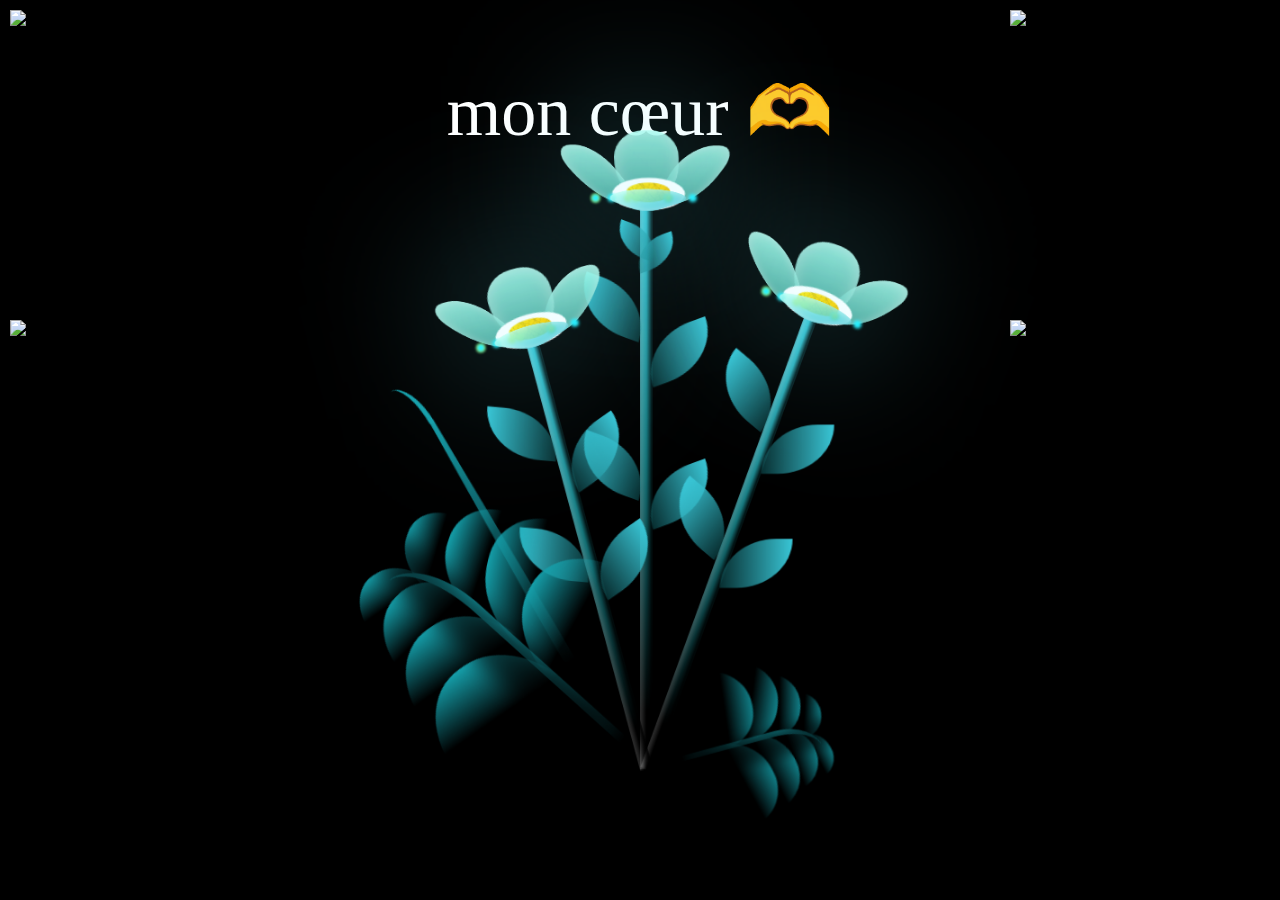
==== commit ffb66355: "Add files via upload" ====
--- a/index.html
+++ b/index.html
@@ -1,4 +1,3 @@
-
 <!DOCTYPE html>
 <html lang="en">
 <head>
@@ -6,306 +5,197 @@
     <meta http-equiv="X-UA-Compatible" content="IE=edge">
     <meta name="viewport" content="width=device-width, initial-scale=1.0">
     <link rel="stylesheet" href="style.css">
-    <script src="main.js" type="text/javascript"></script><title>Flowers</title>
+    <script src="main.js" type="text/javascript"></script>
+    <title>Flowers</title>
+    <style>
+        .top-left, .top-right, .middle-left, .middle-right, .top-center {
+            position: absolute;
+            width: 260px;
+            height: 260px;
+        }
+        .top-left {
+            top: 10px;
+            left: 10px;
+        }
+        .top-right {
+            top: 10px;
+            right: 10px;
+        }
+        .middle-left {
+            top: 50%;
+            left: 10px;
+            transform: translateY(-50%);
+        }
+        .middle-right {
+            top: 50%;
+            right: 10px;
+            transform: translateY(-50%);
+        }
+        .top-center {
+            top: 10px;
+            left: 50%;
+            transform: translateX(-50%);
+            font-size: 50px;
+            margin-top:100px ;
+        }
+        .image {
+            width: 250px; /* Adjust the width as needed */
+            height: 300px; /* Adjust the height as needed */
+        }
+        .text-under-emoji{
+          top: 70px; /* Adjust this value to position the text correctly */
+            left: 50%;
+            transform: translateX(-50%);
+            position: absolute;
+            font-size: 70px; /* Adjust font size as needed */
+            text-align: center;
+            color:white;
+        }
+    </style>
 </head>
+<body class="not-loaded">
+    <div class="top-left">
+        <img src="Screenshot_2024-08-03-11-05-24-65_99c04817c0de5652397fc8b56c3b3817.jpg" alt="Top Left" class="image">
+    </div>
+    <div class="top-right">
+        <img src="Screenshot_2024-08-03-11-05-27-28_99c04817c0de5652397fc8b56c3b3817.jpg" alt="Top Right" class="image">
+    </div>
+    <div class="middle-left">
+        <img src="Screenshot_2024-08-03-11-05-29-29_99c04817c0de5652397fc8b56c3b3817.jpg" alt="Middle Left" class="image">
+    </div>
+    <div class="middle-right">
+        <img src="Screenshot_2024-08-03-11-09-01-19_99c04817c0de5652397fc8b56c3b3817.jpg" alt="Middle Right" class="image">
+    </div>
+<div class="text-under-emoji">
+  
+  mon cœur 🫶
+<div class="top-center">
     
-<body class="not-loaded">
+              
+        
+    </div>
+    </div>
     <div class="night"></div>
     <div class="flowers">
-      <div class="flower flower--1">
-        <div class="flower__leafs flower__leafs--1">
-          <div class="flower__leaf flower__leaf--1"></div>
-          <div class="flower__leaf flower__leaf--2"></div>
-          <div class="flower__leaf flower__leaf--3"></div>
-          <div class="flower__leaf flower__leaf--4"></div>
-          <div class="flower__white-circle"></div>
-  
-          <div class="flower__light flower__light--1"></div>
-          <div class="flower__light flower__light--2"></div>
-          <div class="flower__light flower__light--3"></div>
-          <div class="flower__light flower__light--4"></div>
-          <div class="flower__light flower__light--5"></div>
-          <div class="flower__light flower__light--6"></div>
-          <div class="flower__light flower__light--7"></div>
-          <div class="flower__light flower__light--8"></div>
-  
-        </div>
-        <div class="flower__line">
-          <div class="flower__line__leaf flower__line__leaf--1"></div>
-          <div class="flower__line__leaf flower__line__leaf--2"></div>
-          <div class="flower__line__leaf flower__line__leaf--3"></div>
-          <div class="flower__line__leaf flower__line__leaf--4"></div>
-          <div class="flower__line__leaf flower__line__leaf--5"></div>
-          <div class="flower__line__leaf flower__line__leaf--6"></div>
-        </div>
-      </div>
-  
-      <div class="flower flower--2">
-        <div class="flower__leafs flower__leafs--2">
-          <div class="flower__leaf flower__leaf--1"></div>
-          <div class="flower__leaf flower__leaf--2"></div>
-          <div class="flower__leaf flower__leaf--3"></div>
-          <div class="flower__leaf flower__leaf--4"></div>
-          <div class="flower__white-circle"></div>
-  
-          <div class="flower__light flower__light--1"></div>
-          <div class="flower__light flower__light--2"></div>
-          <div class="flower__light flower__light--3"></div>
-          <div class="flower__light flower__light--4"></div>
-          <div class="flower__light flower__light--5"></div>
-          <div class="flower__light flower__light--6"></div>
-          <div class="flower__light flower__light--7"></div>
-          <div class="flower__light flower__light--8"></div>
-  
-        </div>
-        <div class="flower__line">
-          <div class="flower__line__leaf flower__line__leaf--1"></div>
-          <div class="flower__line__leaf flower__line__leaf--2"></div>
-          <div class="flower__line__leaf flower__line__leaf--3"></div>
-          <div class="flower__line__leaf flower__line__leaf--4"></div>
-        </div>
-      </div>
-  
-      <div class="flower flower--3">
-        <div class="flower__leafs flower__leafs--3">
-          <div class="flower__leaf flower__leaf--1"></div>
-          <div class="flower__leaf flower__leaf--2"></div>
-          <div class="flower__leaf flower__leaf--3"></div>
-          <div class="flower__leaf flower__leaf--4"></div>
-          <div class="flower__white-circle"></div>
-  
-          <div class="flower__light flower__light--1"></div>
-          <div class="flower__light flower__light--2"></div>
-          <div class="flower__light flower__light--3"></div>
-          <div class="flower__light flower__light--4"></div>
-          <div class="flower__light flower__light--5"></div>
-          <div class="flower__light flower__light--6"></div>
-          <div class="flower__light flower__light--7"></div>
-          <div class="flower__light flower__light--8"></div>
-  
-        </div>
-        <div class="flower__line">
-          <div class="flower__line__leaf flower__line__leaf--1"></div>
-          <div class="flower__line__leaf flower__line__leaf--2"></div>
-          <div class="flower__line__leaf flower__line__leaf--3"></div>
-          <div class="flower__line__leaf flower__line__leaf--4"></div>
-        </div>
-      </div>
-  
-      <div class="grow-ans" style="--d:1.2s">
-        <div class="flower__g-long">
-          <div class="flower__g-long__top"></div>
-          <div class="flower__g-long__bottom"></div>
-        </div>
-      </div>
-  
-      <div class="growing-grass">
-        <div class="flower__grass flower__grass--1">
-          <div class="flower__grass--top"></div>
-          <div class="flower__grass--bottom"></div>
-          <div class="flower__grass__leaf flower__grass__leaf--1"></div>
-          <div class="flower__grass__leaf flower__grass__leaf--2"></div>
-          <div class="flower__grass__leaf flower__grass__leaf--3"></div>
-          <div class="flower__grass__leaf flower__grass__leaf--4"></div>
-          <div class="flower__grass__leaf flower__grass__leaf--5"></div>
-          <div class="flower__grass__leaf flower__grass__leaf--6"></div>
-          <div class="flower__grass__leaf flower__grass__leaf--7"></div>
-          <div class="flower__grass__leaf flower__grass__leaf--8"></div>
-          <div class="flower__grass__overlay"></div>
-        </div>
-      </div>
-  
-      <div class="growing-grass">
-        <div class="flower__grass flower__grass--2">
-          <div class="flower__grass--top"></div>
-          <div class="flower__grass--bottom"></div>
-          <div class="flower__grass__leaf flower__grass__leaf--1"></div>
-          <div class="flower__grass__leaf flower__grass__leaf--2"></div>
-          <div class="flower__grass__leaf flower__grass__leaf--3"></div>
-          <div class="flower__grass__leaf flower__grass__leaf--4"></div>
-          <div class="flower__grass__leaf flower__grass__leaf--5"></div>
-          <div class="flower__grass__leaf flower__grass__leaf--6"></div>
-          <div class="flower__grass__leaf flower__grass__leaf--7"></div>
-          <div class="flower__grass__leaf flower__grass__leaf--8"></div>
-          <div class="flower__grass__overlay"></div>
-        </div>
-      </div>
-  
-      <div class="grow-ans" style="--d:2.4s">
-        <div class="flower__g-right flower__g-right--1">
-          <div class="leaf"></div>
-        </div>
-      </div>
-  
-      <div class="grow-ans" style="--d:2.8s">
-        <div class="flower__g-right flower__g-right--2">
-          <div class="leaf"></div>
-        </div>
-      </div>
-  
-      <div class="grow-ans" style="--d:2.8s">
-        <div class="flower__g-front">
-          <div class="flower__g-front__leaf-wrapper flower__g-front__leaf-wrapper--1">
-            <div class="flower__g-front__leaf"></div>
-          </div>
-          <div class="flower__g-front__leaf-wrapper flower__g-front__leaf-wrapper--2">
-            <div class="flower__g-front__leaf"></div>
-          </div>
-          <div class="flower__g-front__leaf-wrapper flower__g-front__leaf-wrapper--3">
-            <div class="flower__g-front__leaf"></div>
-          </div>
-          <div class="flower__g-front__leaf-wrapper flower__g-front__leaf-wrapper--4">
-            <div class="flower__g-front__leaf"></div>
-          </div>
-          <div class="flower__g-front__leaf-wrapper flower__g-front__leaf-wrapper--5">
-            <div class="flower__g-front__leaf"></div>
-          </div>
-          <div class="flower__g-front__leaf-wrapper flower__g-front__leaf-wrapper--6">
-            <div class="flower__g-front__leaf"></div>
-          </div>
-          <div class="flower__g-front__leaf-wrapper flower__g-front__leaf-wrapper--7">
-            <div class="flower__g-front__leaf"></div>
-          </div>
-          <div class="flower__g-front__leaf-wrapper flower__g-front__leaf-wrapper--8">
-            <div class="flower__g-front__leaf"></div>
-          </div>
-          <div class="flower__g-front__line"></div>
-        </div>
-      </div>
-  
-      <div class="grow-ans" style="--d:3.2s">
-        <div class="flower__g-fr">
-          <div class="leaf"></div>
-          <div class="flower__g-fr__leaf flower__g-fr__leaf--1"></div>
-          <div class="flower__g-fr__leaf flower__g-fr__leaf--2"></div>
-          <div class="flower__g-fr__leaf flower__g-fr__leaf--3"></div>
-          <div class="flower__g-fr__leaf flower__g-fr__leaf--4"></div>
-          <div class="flower__g-fr__leaf flower__g-fr__leaf--5"></div>
-          <div class="flower__g-fr__leaf flower__g-fr__leaf--6"></div>
-          <div class="flower__g-fr__leaf flower__g-fr__leaf--7"></div>
-          <div class="flower__g-fr__leaf flower__g-fr__leaf--8"></div>
-        </div>
-      </div>
-  
-      <div class="long-g long-g--0">
-        <div class="grow-ans" style="--d:3s">
-          <div class="leaf leaf--0"></div>
-        </div>
-        <div class="grow-ans" style="--d:2.2s">
-          <div class="leaf leaf--1"></div>
-        </div>
-        <div class="grow-ans" style="--d:3.4s">
-          <div class="leaf leaf--2"></div>
-        </div>
-        <div class="grow-ans" style="--d:3.6s">
-          <div class="leaf leaf--3"></div>
-        </div>
-      </div>
-  
-      <div class="long-g long-g--1">
-        <div class="grow-ans" style="--d:3.6s">
-          <div class="leaf leaf--0"></div>
-        </div>
-        <div class="grow-ans" style="--d:3.8s">
-          <div class="leaf leaf--1"></div>
-        </div>
-        <div class="grow-ans" style="--d:4s">
-          <div class="leaf leaf--2"></div>
-        </div>
-        <div class="grow-ans" style="--d:4.2s">
-          <div class="leaf leaf--3"></div>
-        </div>
-      </div>
-  
-      <div class="long-g long-g--2">
-        <div class="grow-ans" style="--d:4s">
-          <div class="leaf leaf--0"></div>
-        </div>
-        <div class="grow-ans" style="--d:4.2s">
-          <div class="leaf leaf--1"></div>
-        </div>
-        <div class="grow-ans" style="--d:4.4s">
-          <div class="leaf leaf--2"></div>
-        </div>
-        <div class="grow-ans" style="--d:4.6s">
-          <div class="leaf leaf--3"></div>
-        </div>
-      </div>
-  
-      <div class="long-g long-g--3">
-        <div class="grow-ans" style="--d:4s">
-          <div class="leaf leaf--0"></div>
-        </div>
-        <div class="grow-ans" style="--d:4.2s">
-          <div class="leaf leaf--1"></div>
-        </div>
-        <div class="grow-ans" style="--d:3s">
-          <div class="leaf leaf--2"></div>
-        </div>
-        <div class="grow-ans" style="--d:3.6s">
-          <div class="leaf leaf--3"></div>
-        </div>
-      </div>
-  
-      <div class="long-g long-g--4">
-        <div class="grow-ans" style="--d:4s">
-          <div class="leaf leaf--0"></div>
-        </div>
-        <div class="grow-ans" style="--d:4.2s">
-          <div class="leaf leaf--1"></div>
-        </div>
-        <div class="grow-ans" style="--d:3s">
-          <div class="leaf leaf--2"></div>
-        </div>
-        <div class="grow-ans" style="--d:3.6s">
-          <div class="leaf leaf--3"></div>
-        </div>
-      </div>
-  
-      <div class="long-g long-g--5">
-        <div class="grow-ans" style="--d:4s">
-          <div class="leaf leaf--0"></div>
-        </div>
-        <div class="grow-ans" style="--d:4.2s">
-          <div class="leaf leaf--1"></div>
-        </div>
-        <div class="grow-ans" style="--d:3s">
-          <div class="leaf leaf--2"></div>
-        </div>
-        <div class="grow-ans" style="--d:3.6s">
-          <div class="leaf leaf--3"></div>
-        </div>
-      </div>
-  
-      <div class="long-g long-g--6">
-        <div class="grow-ans" style="--d:4.2s">
-          <div class="leaf leaf--0"></div>
-        </div>
-        <div class="grow-ans" style="--d:4.4s">
-          <div class="leaf leaf--1"></div>
-        </div>
-        <div class="grow-ans" style="--d:4.6s">
-          <div class="leaf leaf--2"></div>
-        </div>
-        <div class="grow-ans" style="--d:4.8s">
-          <div class="leaf leaf--3"></div>
-        </div>
-      </div>
-  
-      <div class="long-g long-g--7">
-        <div class="grow-ans" style="--d:3s">
-          <div class="leaf leaf--0"></div>
-        </div>
-        <div class="grow-ans" style="--d:3.2s">
-          <div class="leaf leaf--1"></div>
-        </div>
-        <div class="grow-ans" style="--d:3.5s">
-          <div class="leaf leaf--2"></div>
-        </div>
-        <div class="grow-ans" style="--d:3.6s">
-          <div class="leaf leaf--3"></div>
-        </div>
-      </div>
+        <div class="flower flower--1">
+            <div class="flower__leafs flower__leafs--1">
+                <div class="flower__leaf flower__leaf--1"></div>
+                <div class="flower__leaf flower__leaf--2"></div>
+                <div class="flower__leaf flower__leaf--3"></div>
+                <div class="flower__leaf flower__leaf--4"></div>
+                <div class="flower__white-circle"></div>
+                <div class="flower__light flower__light--1"></div>
+                <div class="flower__light flower__light--2"></div>
+                <div class="flower__light flower__light--3"></div>
+                <div class="flower__light flower__light--4"></div>
+                <div class="flower__light flower__light--5"></div>
+                <div class="flower__light flower__light--6"></div>
+                <div class="flower__light flower__light--7"></div>
+                <div class="flower__light flower__light--8"></div>
+            </div>
+            <div class="flower__line">
+                <div class="flower__line__leaf flower__line__leaf--1"></div>
+                <div class="flower__line__leaf flower__line__leaf--2"></div>
+                <div class="flower__line__leaf flower__line__leaf--3"></div>
+                <div class="flower__line__leaf flower__line__leaf--4"></div>
+                <div class="flower__line__leaf flower__line__leaf--5"></div>
+                <div class="flower__line__leaf flower__line__leaf--6"></div>
+            </div>
+        </div>
+        <div class="flower flower--2">
+            <div class="flower__leafs flower__leafs--2">
+                <div class="flower__leaf flower__leaf--1"></div>
+                <div class="flower__leaf flower__leaf--2"></div>
+                <div class="flower__leaf flower__leaf--3"></div>
+                <div class="flower__leaf flower__leaf--4"></div>
+                <div class="flower__white-circle"></div>
+                <div class="flower__light flower__light--1"></div>
+                <div class="flower__light flower__light--2"></div>
+                <div class="flower__light flower__light--3"></div>
+                <div class="flower__light flower__light--4"></div>
+                <div class="flower__light flower__light--5"></div>
+                <div class="flower__light flower__light--6"></div>
+                <div class="flower__light flower__light--7"></div>
+                <div class="flower__light flower__light--8"></div>
+            </div>
+            <div class="flower__line">
+                <div class="flower__line__leaf flower__line__leaf--1"></div>
+                <div class="flower__line__leaf flower__line__leaf--2"></div>
+                <div class="flower__line__leaf flower__line__leaf--3"></div>
+                <div class="flower__line__leaf flower__line__leaf--4"></div>
+            </div>
+        </div>
+        <div class="flower flower--3">
+            <div class="flower__leafs flower__leafs--3">
+                <div class="flower__leaf flower__leaf--1"></div>
+                <div class="flower__leaf flower__leaf--2"></div>
+                <div class="flower__leaf flower__leaf--3"></div>
+                <div class="flower__leaf flower__leaf--4"></div>
+                <div class="flower__white-circle"></div>
+                <div class="flower__light flower__light--1"></div>
+                <div class="flower__light flower__light--2"></div>
+                <div class="flower__light flower__light--3"></div>
+                <div class="flower__light flower__light--4"></div>
+                <div class="flower__light flower__light--5"></div>
+                <div class="flower__light flower__light--6"></div>
+                <div class="flower__light flower__light--7"></div>
+                <div class="flower__light flower__light--8"></div>
+            </div>
+            <div class="flower__line">
+                <div class="flower__line__leaf flower__line__leaf--1"></div>
+                <div class="flower__line__leaf flower__line__leaf--2"></div>
+                <div class="flower__line__leaf flower__line__leaf--3"></div>
+                <div class="flower__line__leaf flower__line__leaf--4"></div>
+            </div>
+        </div>
+        <div class="grow-ans" style="--d:1.2s">
+            <div class="flower__g-long">
+                <div class="flower__g-long__top"></div>
+                <div class="flower__g-long__bottom"></div>
+            </div>
+        </div>
+        <div class="growing-grass">
+            <div class="flower__grass flower__grass--1">
+                <div class="flower__grass--top"></div>
+                <div class="flower__grass--bottom"></div>
+                <div class="flower__grass__leaf flower__grass__leaf--1"></div>
+                <div class="flower__grass__leaf flower__grass__leaf--2"></div>
+                <div class="flower__grass__leaf flower__grass__leaf--3"></div>
+                <div class="flower__grass__leaf flower__grass__leaf--4"></div>
+                <div class="flower__grass__leaf flower__grass__leaf--5"></div>
+                <div class="flower__grass__leaf flower__grass__leaf--6"></div>
+                <div class="flower__grass__leaf flower__grass__leaf--7"></div>
+                <div class="flower__grass__leaf flower__grass__leaf--8"></div>
+                <div class="flower__grass__overlay"></div>
+            </div>
+        </div>
+        <div class="growing-grass">
+            <div class="flower__grass flower__grass--2">
+                <div class="flower__grass--top"></div>
+                <div class="flower__grass--bottom"></div>
+                <div class="flower__grass__leaf flower__grass__leaf--1"></div>
+                <div class="flower__grass__leaf flower__grass__leaf--2"></div>
+                <div class="flower__grass__leaf flower__grass__leaf--3"></div>
+                <div class="flower__grass__leaf flower__grass__leaf--4"></div>
+                <div class="flower__grass__leaf flower__grass__leaf--5"></div>
+                <div class="flower__grass__leaf flower__grass__leaf--6"></div>
+                <div class="flower__grass__leaf flower__grass__leaf--7"></div>
+                <div class="flower__grass__leaf flower__grass__leaf--8"></div>
+                <div class="flower__grass__overlay"></div>
+            </div>
+        </div>
+        <div class="grow-ans" style="--d:2.4s">
+            <div class="flower__g-right flower__g-right--1">
+                <div class="flower__g-right__top"></div>
+                <div class="flower__g-right__bottom"></div>
+            </div>
+        </div>
+        <div class="grow-ans" style="--d:1.2s">
+            <div class="flower__g-left flower__g-left--1">
+                <div class="flower__g-left__top"></div>
+                <div class="flower__g-left__bottom"></div>
+            </div>
+        </div>
     </div>
 </body>
-</html>+</html>
